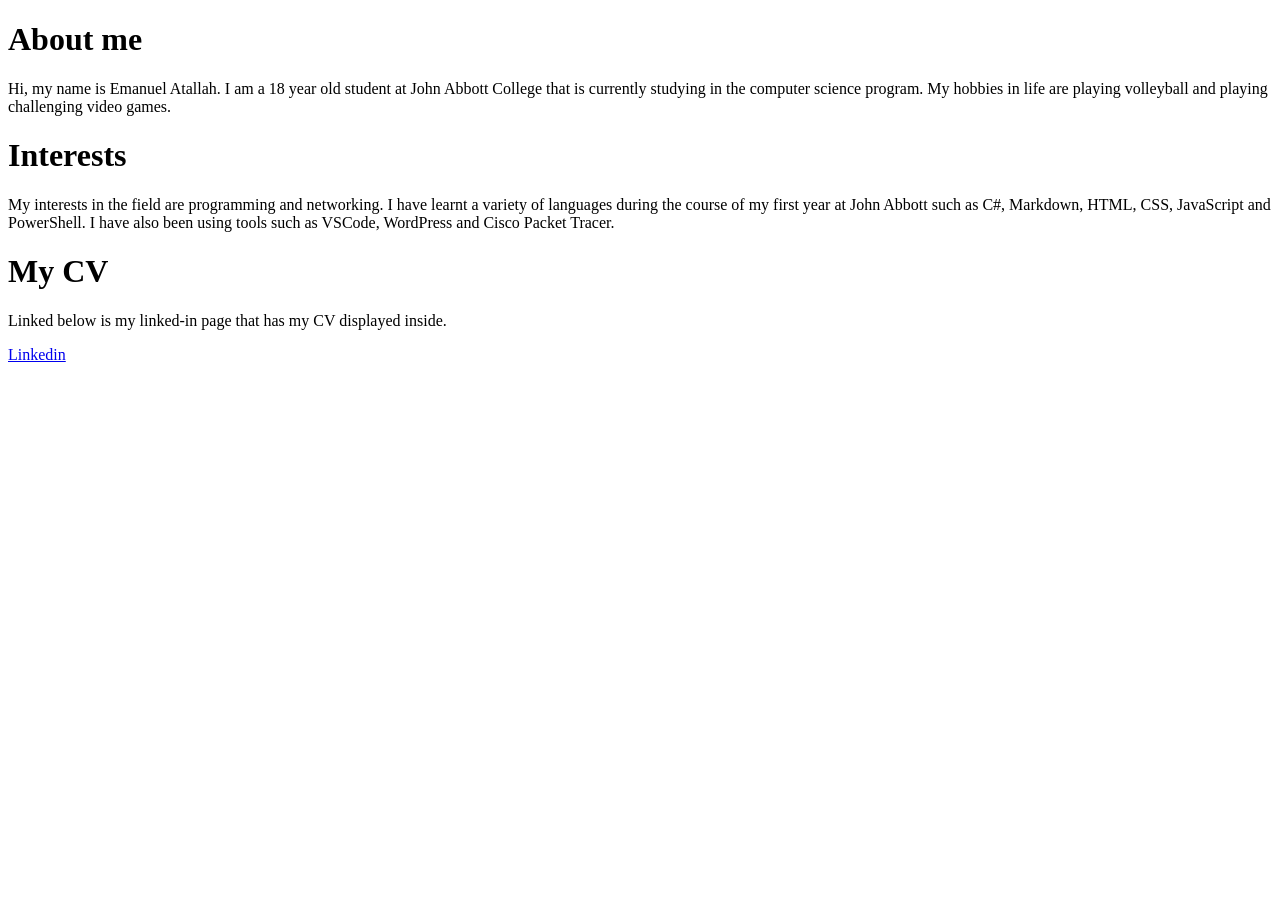
==== index.html @ ea79ba46 "Did the html layout for my home page" ====
<!DOCTYPE html>
<html lang="en">
<head>
    <meta charset="UTF-8">
    <meta name="viewport" content="width=device-width, initial-scale=1.0">
    <link rel="stylesheet" href="./styles/global.css" />
    <link rel="stylesheet" href="./styles/index.css" />

    <title>Emanuel Atallah</title>
</head>
<body>
    <div>
    <h1>About me</h1>
    <p>Hi, my name is Emanuel Atallah. I am a 18 year old student at John Abbott
       College that is currently studying in the computer science program. My hobbies in life
       are playing volleyball and playing challenging video games.
    </p>
    </div>

    <div>
    <h1>Interests</h1>
    <p>My interests in the field are programming and networking. I have learnt a variety of languages
    during the course of my first year at John Abbott such as C#, Markdown, HTML, CSS, JavaScript and PowerShell.
    I have also been using tools such as VSCode, WordPress and Cisco Packet Tracer.
    </p>
    </div>

    <div>
    <h1>My CV</h1>
    <p>
    Linked below is my linked-in page that has my CV displayed inside.
    <p><a href="https://www.linkedin.com/in/emanuel-atallah/">Linkedin</a> </p>
    </p>
    </div>
</body>
</html>
---- styles/global.css ----
@font-face {
  font-family: "Roboto";
  src: url("../assets/fonts/Roboto_Mono/RobotoMono-Italic-VariableFont_wght.ttf");
}
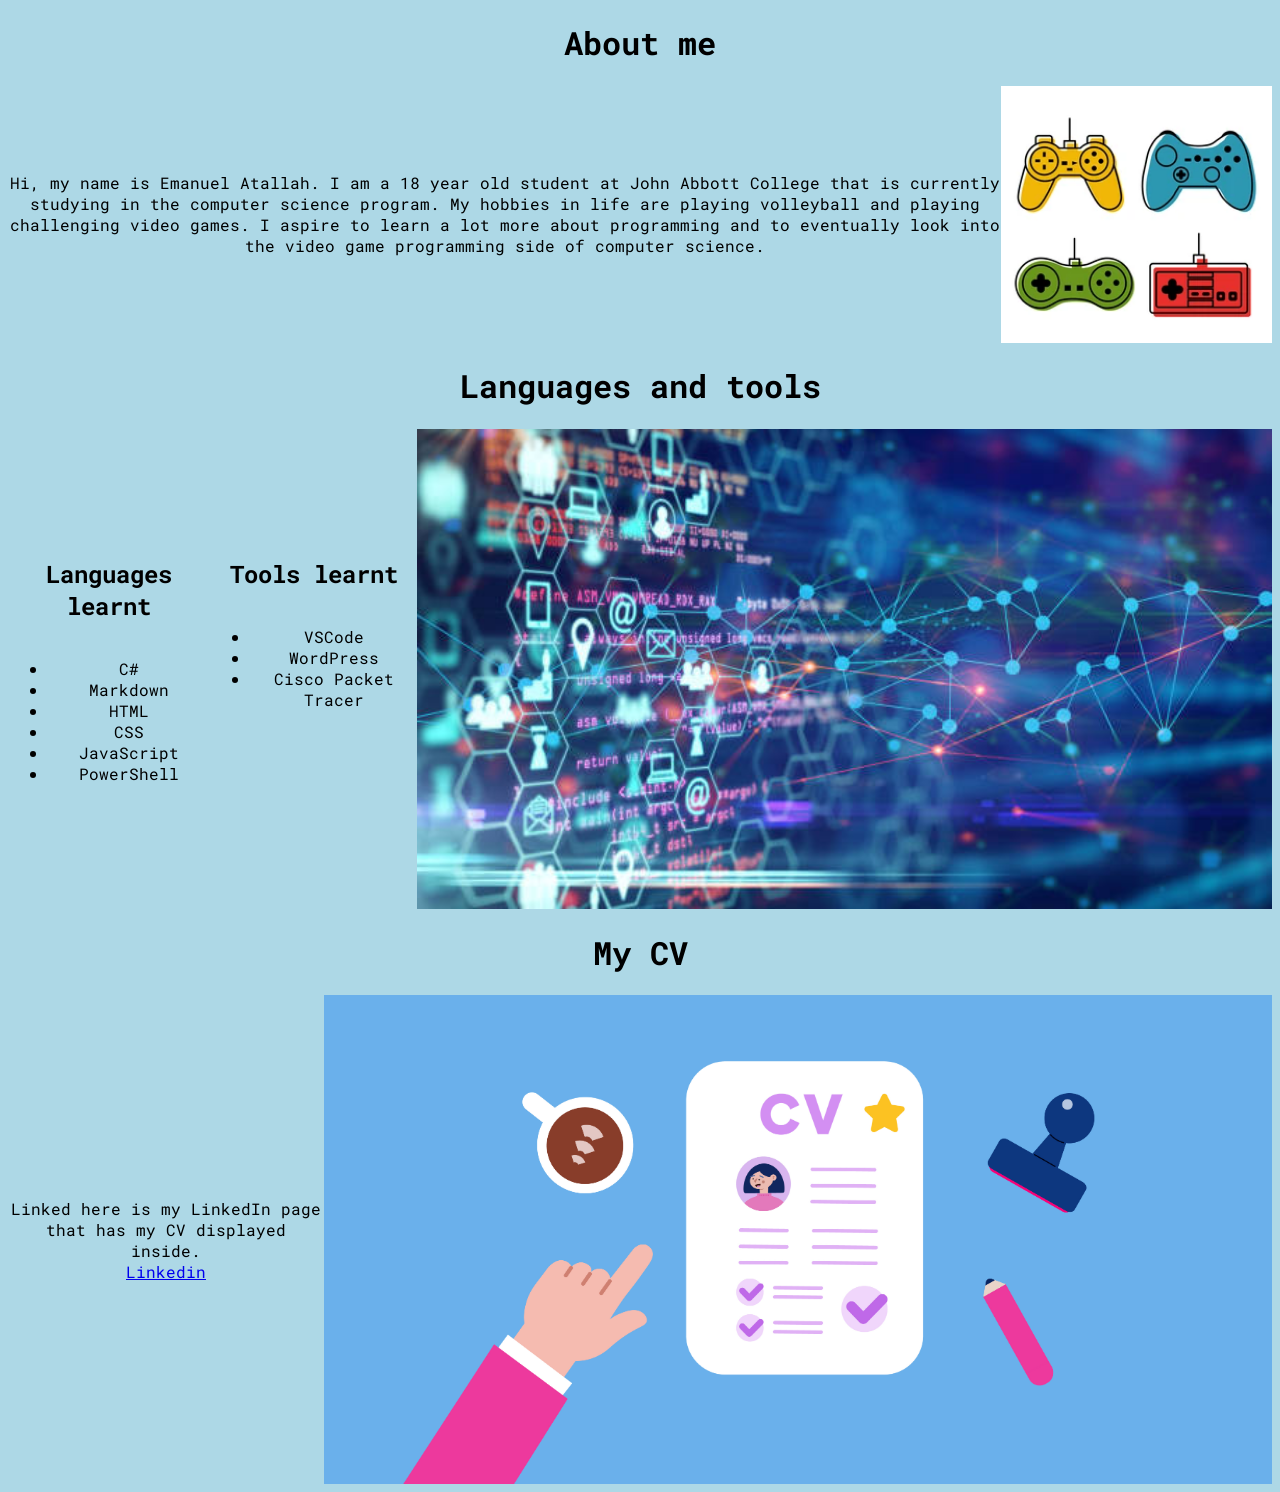
==== commit 9e037459: "Made the basic layout for the home page" ====
--- a/index.html
+++ b/index.html
@@ -11,26 +11,53 @@
 <body>
     <div>
     <h1>About me</h1>
+    <div class="aboutMe">
+    <img class="images" src="./assets/images/About me image.png" alt="Multiple game controllers next to each other"/>
     <p>Hi, my name is Emanuel Atallah. I am a 18 year old student at John Abbott
        College that is currently studying in the computer science program. My hobbies in life
-       are playing volleyball and playing challenging video games.
+       are playing volleyball and playing challenging video games. I aspire to learn a lot more about programming and
+       to eventually look into the video game programming side of computer science.
     </p>
+    </div>
     </div>
 
     <div>
-    <h1>Interests</h1>
-    <p>My interests in the field are programming and networking. I have learnt a variety of languages
-    during the course of my first year at John Abbott such as C#, Markdown, HTML, CSS, JavaScript and PowerShell.
-    I have also been using tools such as VSCode, WordPress and Cisco Packet Tracer.
-    </p>
+    <h1>Languages and tools</h1>
+    <div  class="LanguagesAndTools">
+    <img class="images" src="./assets/images/Interest image-612x612.jpg" alt="Networking image"/>
+    <div class="languagesandtoolstext">
+    <div class="languages">
+    <h2>Languages learnt</h2>
+    <ul>
+        <li>C#</li>
+        <li>Markdown</li>
+        <li>HTML</li>
+        <li>CSS</li>
+        <li>JavaScript</li>
+        <li>PowerShell</li>
+    </ul>
+    </div>
+    <div class="tools">
+    <h2>Tools learnt</h2>
+    <ul>
+        <li>VSCode</li>
+        <li>WordPress</li>
+        <li>Cisco Packet Tracer</li>
+    </ul>
+    </div>
+    </div>
+    </div>
     </div>
 
     <div>
     <h1>My CV</h1>
-    <p>
-    Linked below is my linked-in page that has my CV displayed inside.
-    <p><a href="https://www.linkedin.com/in/emanuel-atallah/">Linkedin</a> </p>
+    <div class="CV">
+    <img class="images" src="./assets/images/CV_1280x660.jpg" alt="Linkedin image"/>
+    <p class ="cvtext">
+    Linked here is my LinkedIn page that has my CV displayed inside.
+    <a href="https://www.linkedin.com/in/emanuel-atallah/">Linkedin</a>
     </p>
+    </div>
     </div>
 </body>
 </html>
--- a/styles/global.css
+++ b/styles/global.css
@@ -1,4 +1,12 @@
 @font-face {
   font-family: "Roboto";
-  src: url("../assets/fonts/Roboto_Mono/RobotoMono-Italic-VariableFont_wght.ttf");
+  src: url("../assets/fonts/Roboto_Mono/RobotoMono-VariableFont_wght.ttf");
 }
+
+body {
+    font-family: "Roboto";
+    text-align: center;
+}
+* {
+    background-color: lightblue;
+}
--- a/styles/index.css
+++ b/styles/index.css
@@ -0,0 +1,57 @@
+.aboutMe{
+    display:flex;
+    flex-direction: column;
+    justify-content: center;
+    align-items: center;
+}
+.LanguagesAndTools {
+    display: flex;
+    flex-direction: column;
+    justify-content: center;
+    align-items: center;
+}
+.CV {
+    display: flex;
+    flex-direction: column;
+    justify-content: center;
+    align-items: center;
+}
+img {
+    width: 75%;
+    height: auto;
+}
+
+@media (min-width: 768px) 
+{
+    .aboutMe {
+        flex-direction: row-reverse;
+    }
+    .LanguagesAndTools {
+        flex-direction: row-reverse;
+    }
+    .CV {
+        flex-direction: row-reverse;
+    }
+    .cvtext {
+        display: flex;
+        flex-direction: column;
+    }
+    .languages {
+        display: flex;
+        flex-direction: column;
+    }
+    .tools {
+        display: flex;
+        flex-direction: column;
+    }
+    .languagesandtoolstext {
+        display: flex;
+    }
+
+}
+
+@media (min-width: 1025px)
+{
+
+
+}
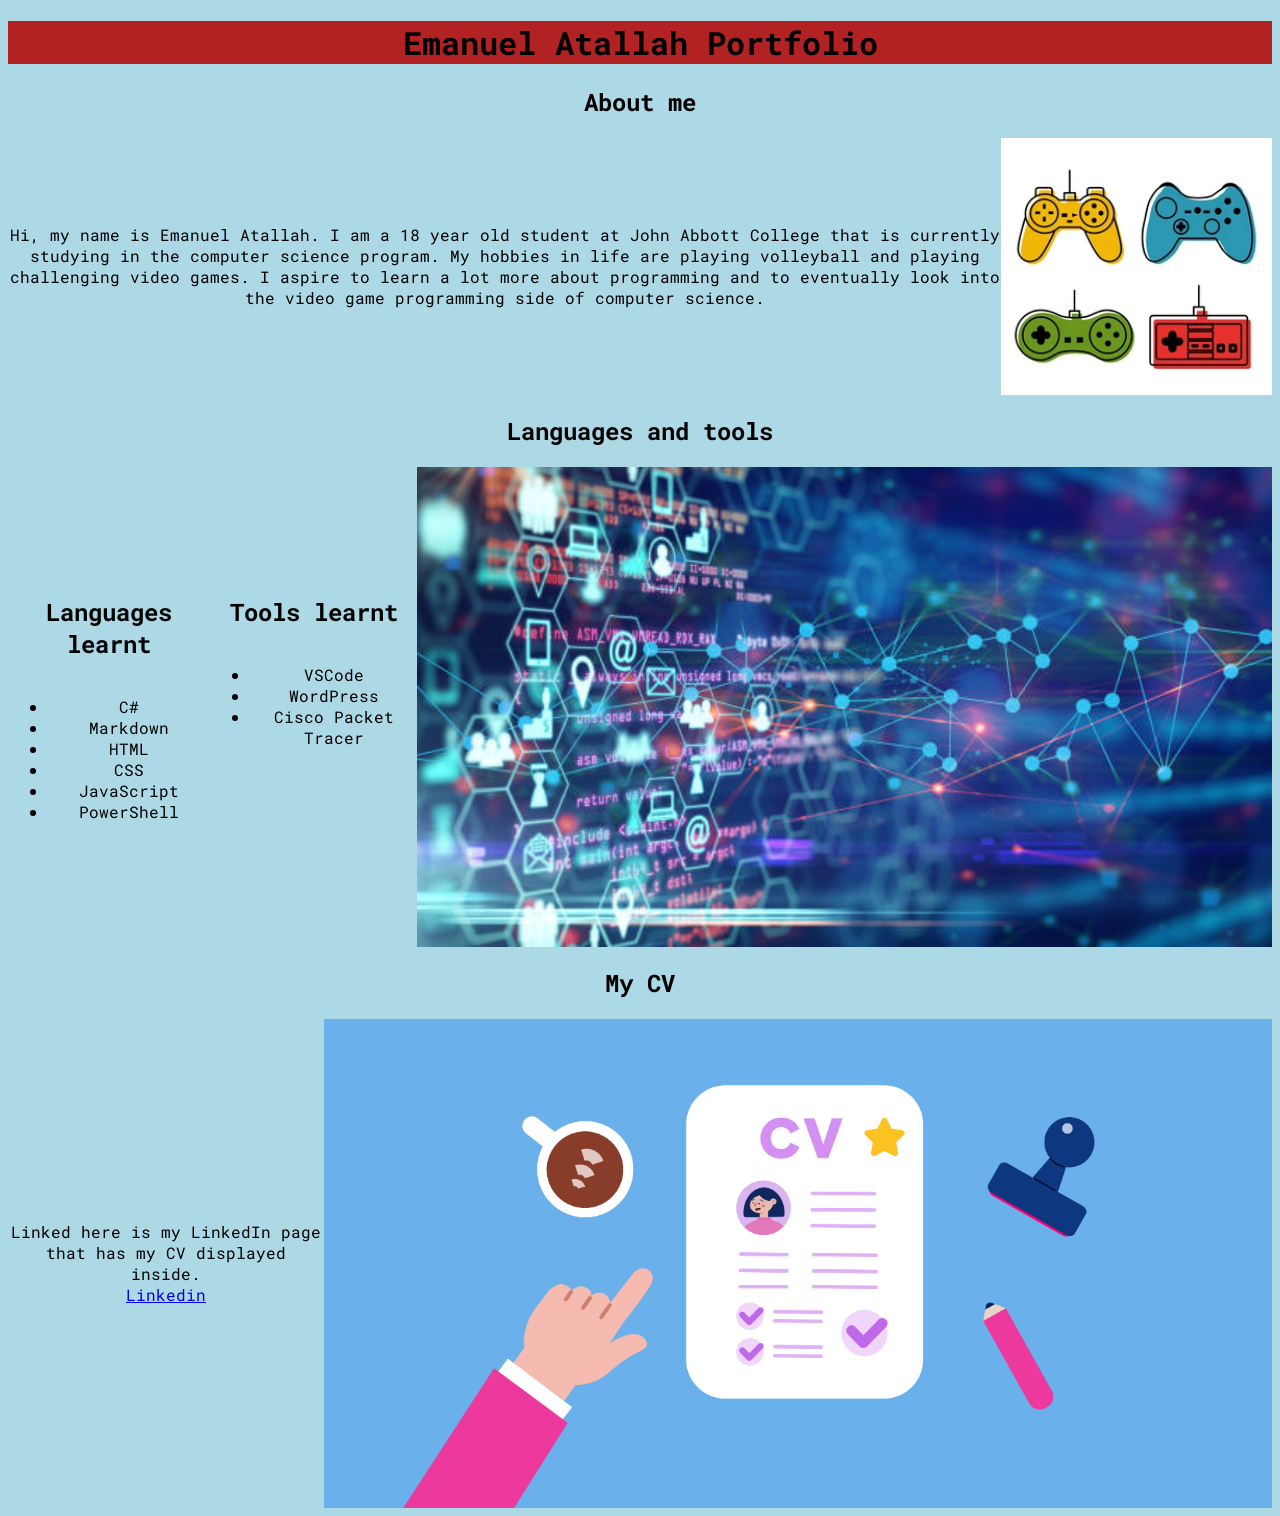
==== commit aab66148: "Added the final tweaks to the home page" ====
--- a/index.html
+++ b/index.html
@@ -9,7 +9,8 @@
     <title>Emanuel Atallah</title>
 </head>
 <body>
-    <div>
+    <header><h1>Emanuel Atallah Portfolio</h1></header>
+    <section>
     <h1>About me</h1>
     <div class="aboutMe">
     <img class="images" src="./assets/images/About me image.png" alt="Multiple game controllers next to each other"/>
@@ -19,14 +20,14 @@
        to eventually look into the video game programming side of computer science.
     </p>
     </div>
-    </div>
+    </section>
 
-    <div>
+    <section>
     <h1>Languages and tools</h1>
     <div  class="LanguagesAndTools">
-    <img class="images" src="./assets/images/Interest image-612x612.jpg" alt="Networking image"/>
-    <div class="languagesandtoolstext">
-    <div class="languages">
+    <img class="images image2" src="./assets/images/Interest image-612x612.jpg" alt="Networking image"/>
+    <section class="languagesandtoolstext">
+    <section class="languages">
     <h2>Languages learnt</h2>
     <ul>
         <li>C#</li>
@@ -36,28 +37,28 @@
         <li>JavaScript</li>
         <li>PowerShell</li>
     </ul>
-    </div>
-    <div class="tools">
+    </section>
+    <section class="tools">
     <h2>Tools learnt</h2>
     <ul>
         <li>VSCode</li>
         <li>WordPress</li>
         <li>Cisco Packet Tracer</li>
     </ul>
+    </section>
+    </section>
     </div>
-    </div>
-    </div>
-    </div>
+    </section>
 
-    <div>
+    <section>
     <h1>My CV</h1>
     <div class="CV">
     <img class="images" src="./assets/images/CV_1280x660.jpg" alt="Linkedin image"/>
     <p class ="cvtext">
     Linked here is my LinkedIn page that has my CV displayed inside.
-    <a href="https://www.linkedin.com/in/emanuel-atallah/">Linkedin</a>
+    <a href="www.linkedin.com/in/emanuel-atallah-b0bb00388/">Linkedin</a>
     </p>
     </div>
-    </div>
+    </section>
 </body>
 </html>
--- a/styles/global.css
+++ b/styles/global.css
@@ -6,7 +6,6 @@
 body {
     font-family: "Roboto";
     text-align: center;
+    background-color: lightblue;
+
 }
-* {
-    background-color: lightblue;
-}
--- a/styles/index.css
+++ b/styles/index.css
@@ -19,6 +19,11 @@
 img {
     width: 75%;
     height: auto;
+}
+header {
+    position: sticky;
+    top: 0;
+    background-color: firebrick;
 }
 
 @media (min-width: 768px) 
@@ -47,11 +52,17 @@
     .languagesandtoolstext {
         display: flex;
     }
+    .image2 {
+        width: 50%;
+    }
+
 
 }
 
 @media (min-width: 1025px)
 {
-
+    .image2 {
+        width: 75%;
+    }
 
 }
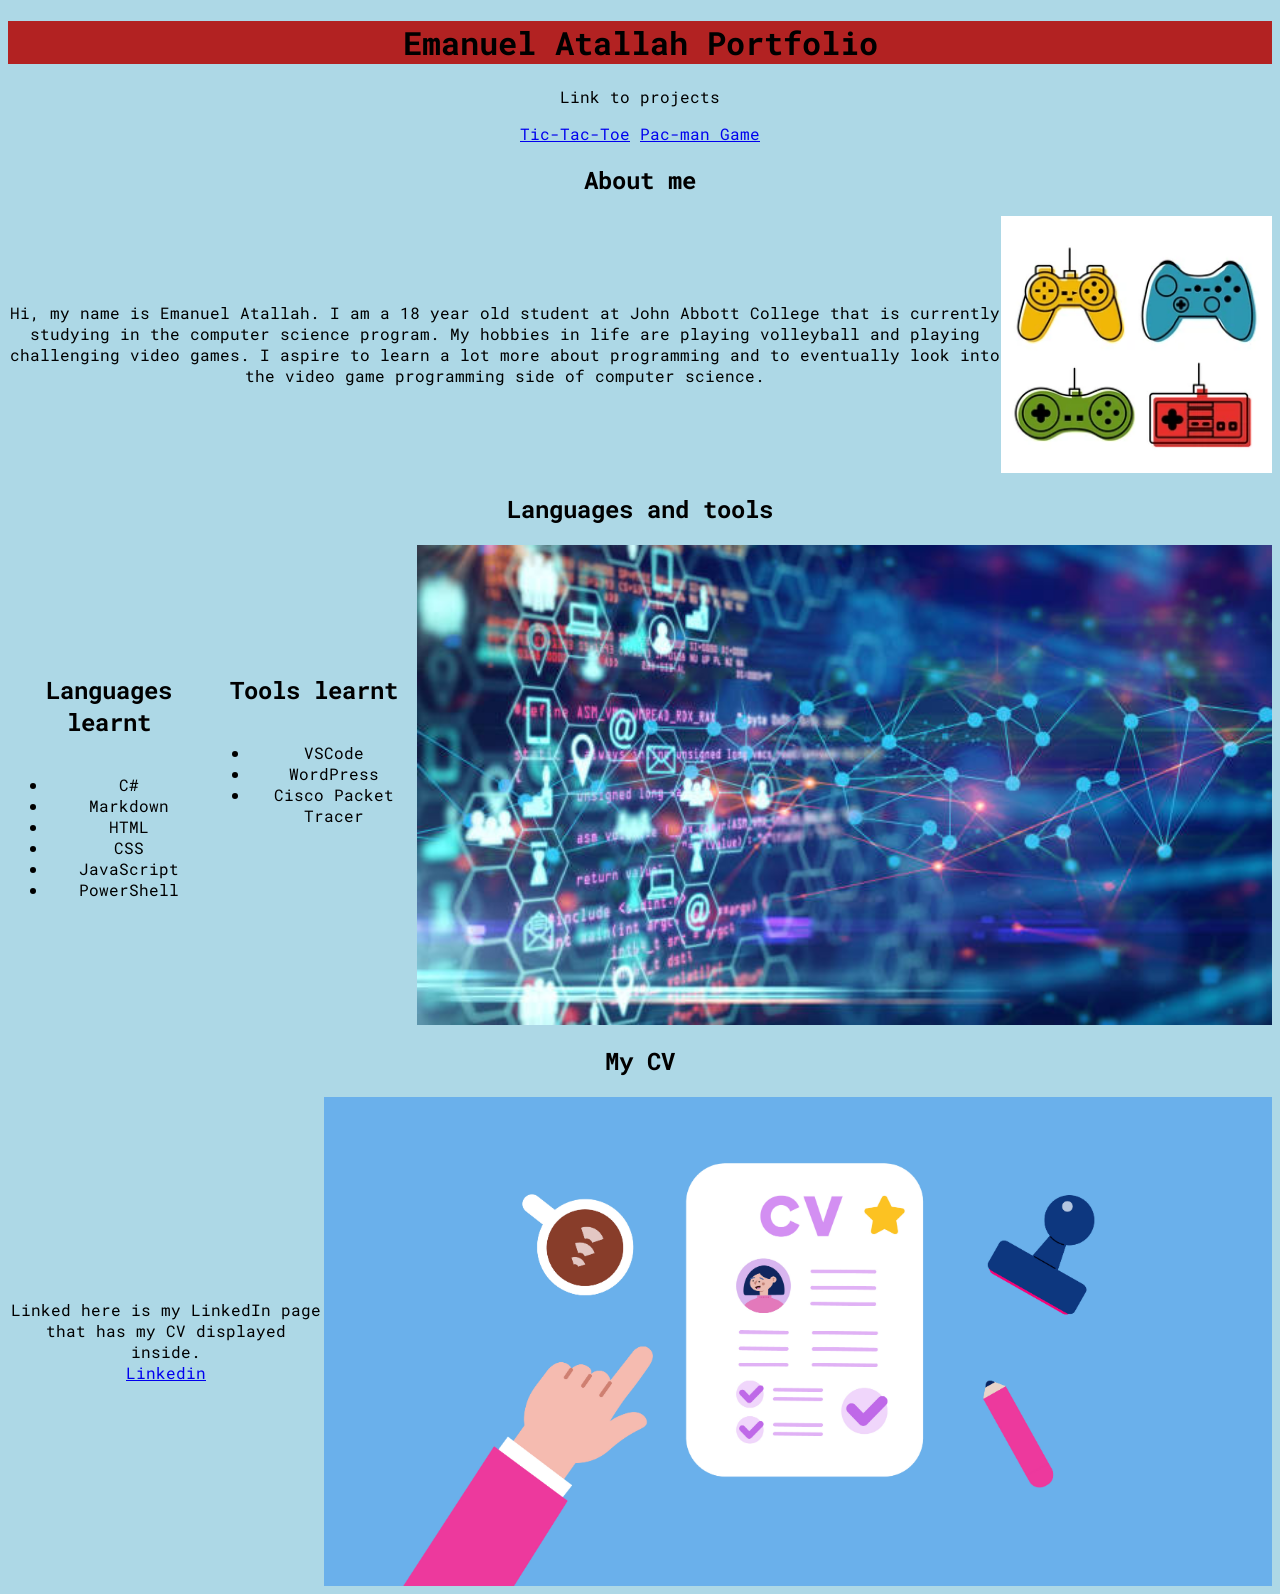
==== commit 1df583fe: "Created the two project pages and linked them in the home page" ====
--- a/index.html
+++ b/index.html
@@ -10,6 +10,12 @@
 </head>
 <body>
     <header><h1>Emanuel Atallah Portfolio</h1></header>
+    <aside> 
+        <p>Link to projects</p>
+        <a href="./pages/Tic-Tac-Toe.html">Tic-Tac-Toe</a>
+        <a href="./pages/PacmanGame.html">Pac-man Game</a>
+
+    </aside>
     <section>
     <h1>About me</h1>
     <div class="aboutMe">
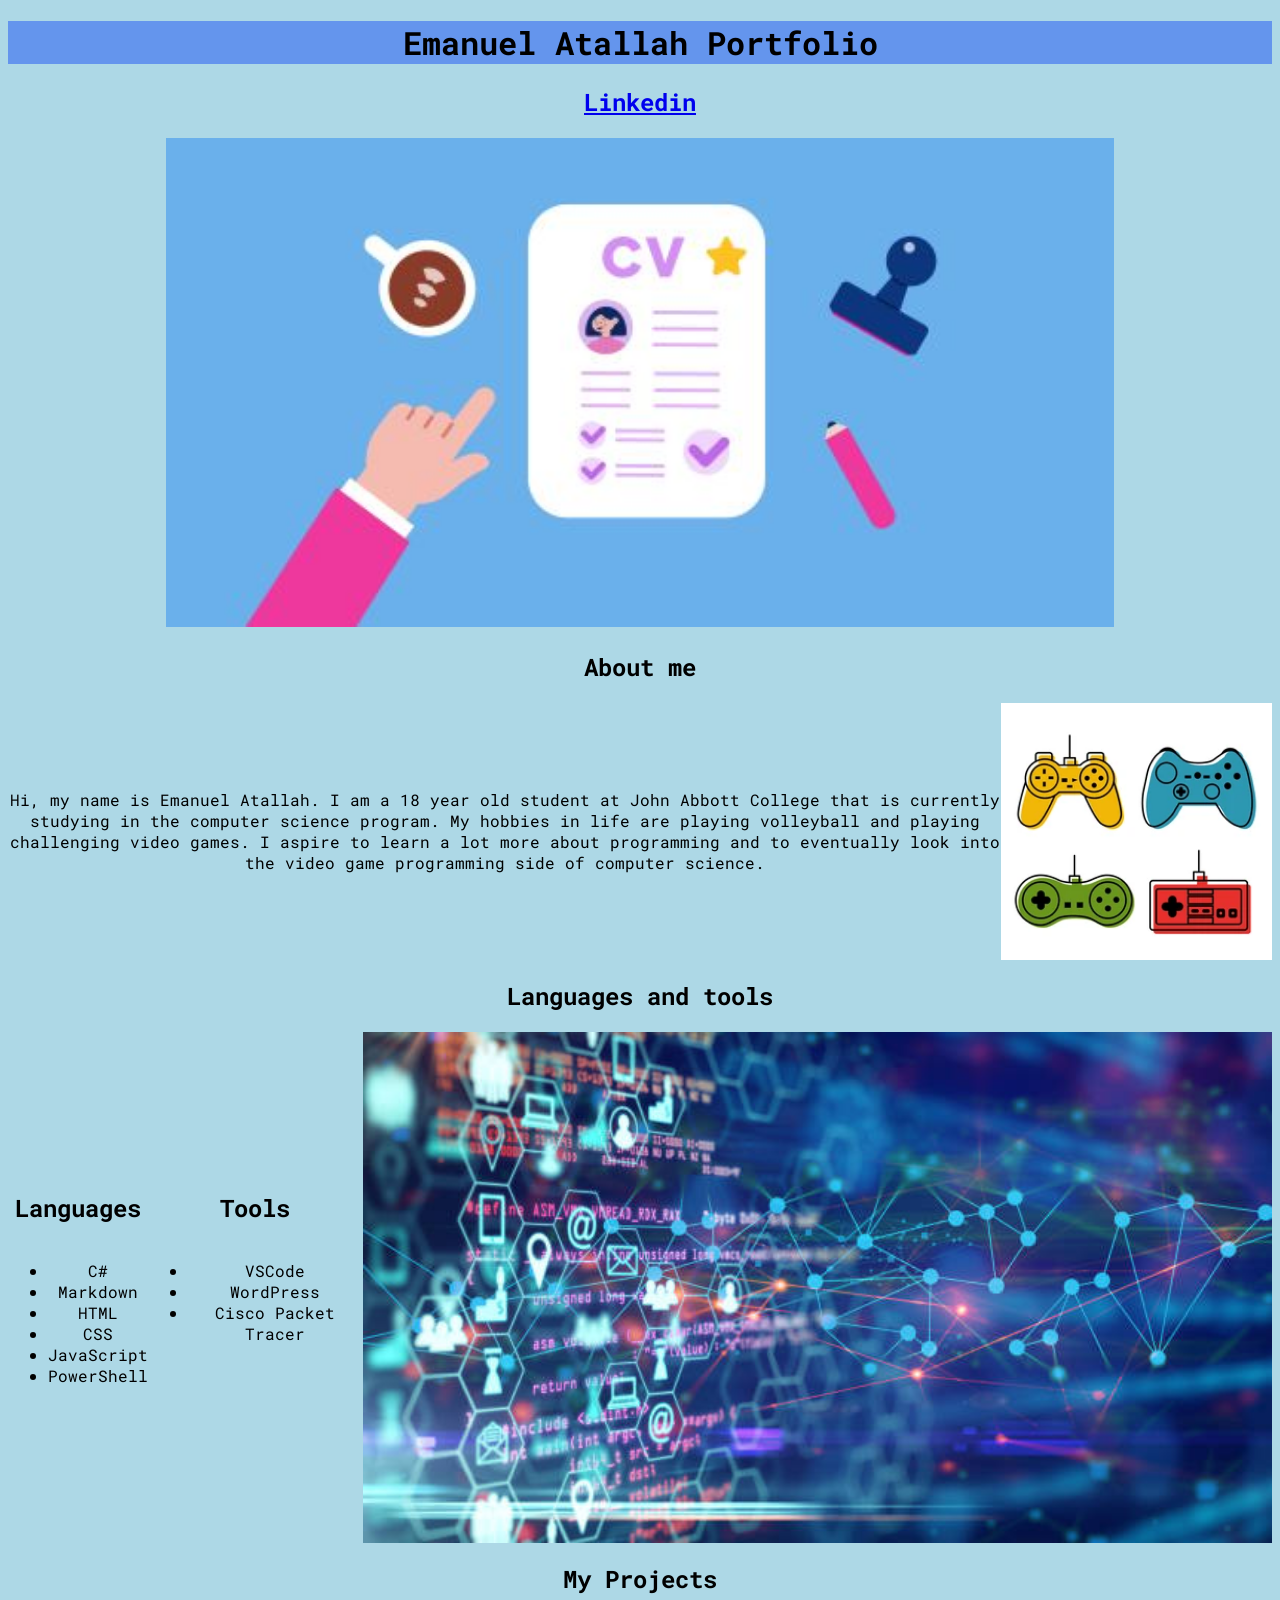
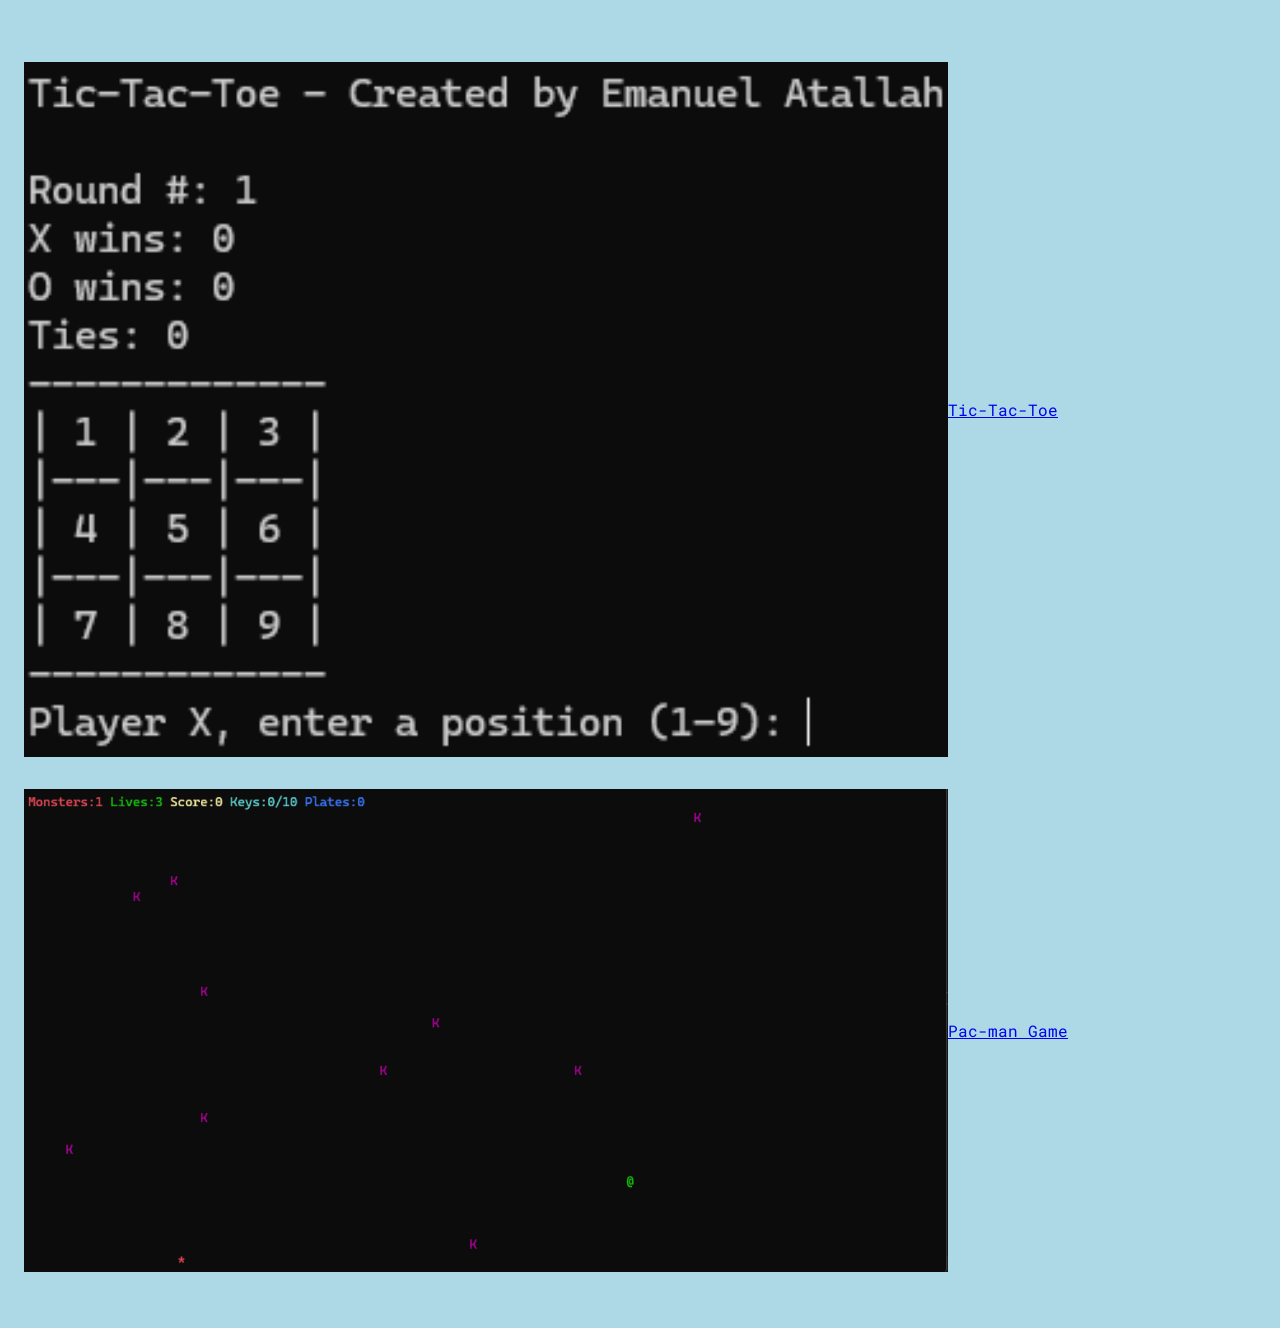
==== commit 71d2f79d: "added project images and made the design cleaner" ====
--- a/index.html
+++ b/index.html
@@ -10,12 +10,11 @@
 </head>
 <body>
     <header><h1>Emanuel Atallah Portfolio</h1></header>
-    <aside> 
-        <p>Link to projects</p>
-        <a href="./pages/Tic-Tac-Toe.html">Tic-Tac-Toe</a>
-        <a href="./pages/PacmanGame.html">Pac-man Game</a>
+    <section> 
+        <p><h2><a href="www.linkedin.com/in/emanuel-atallah-b0bb00388/">Linkedin</a></h2></p>    
+         <img class="cvimg" src="./assets/images/CV_500x258.jpg" alt="Linkedin image"/>
+    </section>
 
-    </aside>
     <section>
     <h1>About me</h1>
     <div class="aboutMe">
@@ -34,7 +33,7 @@
     <img class="images image2" src="./assets/images/Interest image-612x612.jpg" alt="Networking image"/>
     <section class="languagesandtoolstext">
     <section class="languages">
-    <h2>Languages learnt</h2>
+    <h2>Languages</h2>
     <ul>
         <li>C#</li>
         <li>Markdown</li>
@@ -45,7 +44,7 @@
     </ul>
     </section>
     <section class="tools">
-    <h2>Tools learnt</h2>
+    <h2>Tools</h2>
     <ul>
         <li>VSCode</li>
         <li>WordPress</li>
@@ -57,12 +56,17 @@
     </section>
 
     <section>
-    <h1>My CV</h1>
-    <div class="CV">
-    <img class="images" src="./assets/images/CV_1280x660.jpg" alt="Linkedin image"/>
-    <p class ="cvtext">
-    Linked here is my LinkedIn page that has my CV displayed inside.
-    <a href="www.linkedin.com/in/emanuel-atallah-b0bb00388/">Linkedin</a>
+    <h1>My Projects</h1>
+    <div class="Projects">
+    <p>
+        <div class="tictactoe">
+        <img class="projectimgs" src="./assets/images/Tic-Tac-Toe.png" alt="image of my Tic-Tac-Toe game."/>
+        <a href="./pages/Tic-Tac-Toe.html">Tic-Tac-Toe</a>
+        </div>
+        <div class="pacman">
+        <img class="projectimgs" src="./assets/images/Pac-Man.png" alt="image of my Pacman game."/>
+        <a href="./pages/PacmanGame.html">Pac-man Game</a>
+        </div>
     </p>
     </div>
     </section>
--- a/styles/global.css
+++ b/styles/global.css
@@ -7,5 +7,4 @@
     font-family: "Roboto";
     text-align: center;
     background-color: lightblue;
-
 }
--- a/styles/index.css
+++ b/styles/index.css
@@ -10,7 +10,7 @@
     justify-content: center;
     align-items: center;
 }
-.CV {
+.Projects {
     display: flex;
     flex-direction: column;
     justify-content: center;
@@ -23,7 +23,19 @@
 header {
     position: sticky;
     top: 0;
-    background-color: firebrick;
+    background-color:cornflowerblue;
+}
+.tictactoe {
+    display: flex;
+    flex-direction: column-reverse;
+    align-items: center;
+    padding: 1rem;
+}
+.pacman {
+    display: flex;
+    flex-direction: column-reverse;
+    align-items: center;
+    padding: 1rem;
 }
 
 @media (min-width: 768px) 
@@ -33,13 +45,6 @@
     }
     .LanguagesAndTools {
         flex-direction: row-reverse;
-    }
-    .CV {
-        flex-direction: row-reverse;
-    }
-    .cvtext {
-        display: flex;
-        flex-direction: column;
     }
     .languages {
         display: flex;
@@ -55,8 +60,15 @@
     .image2 {
         width: 50%;
     }
-
-
+    .cvimg{
+        width: 50%;
+    }
+    .tictactoe{
+        flex-direction: row;
+    }
+    .pacman{
+        flex-direction: row;
+    }
 }
 
 @media (min-width: 1025px)
@@ -64,5 +76,11 @@
     .image2 {
         width: 75%;
     }
+    .cvimg{
+        width: 75%;
+    }
+        .projectimgs {
+        width: 75%;
+    }
 
 }
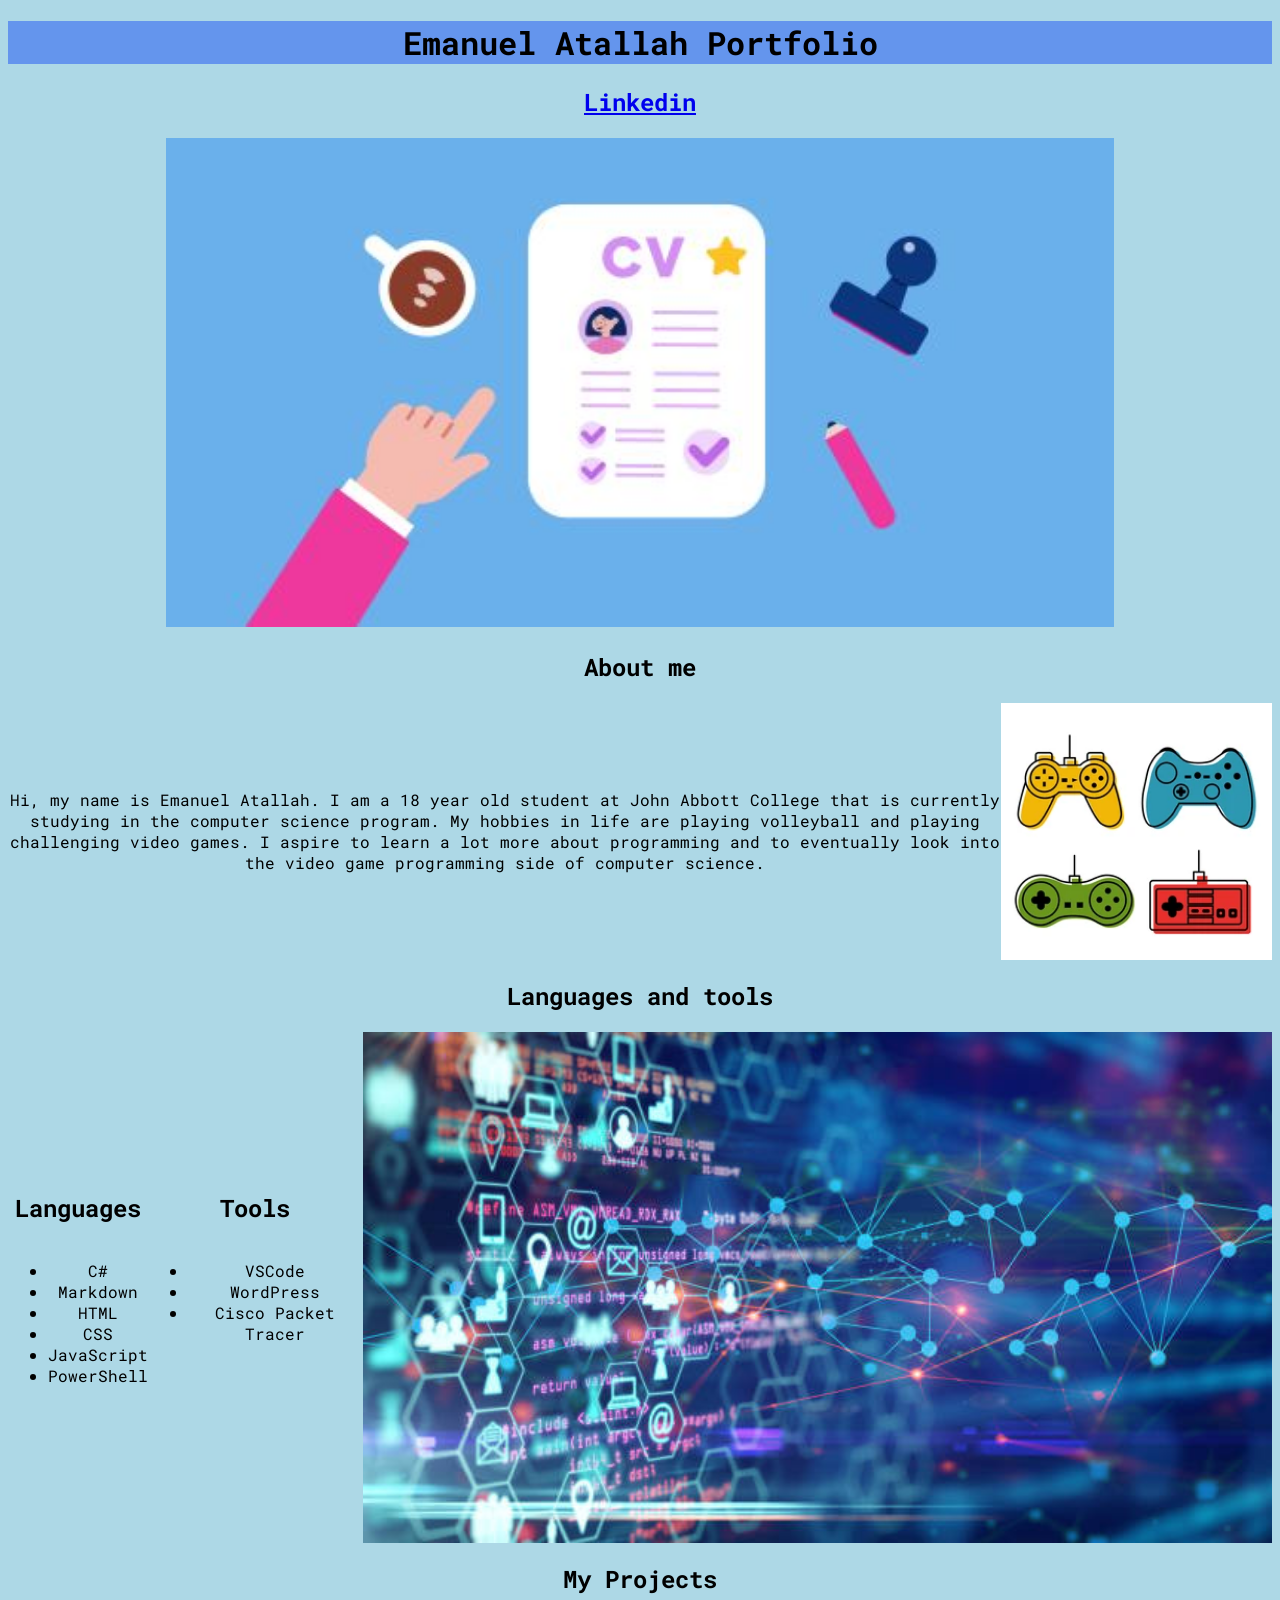
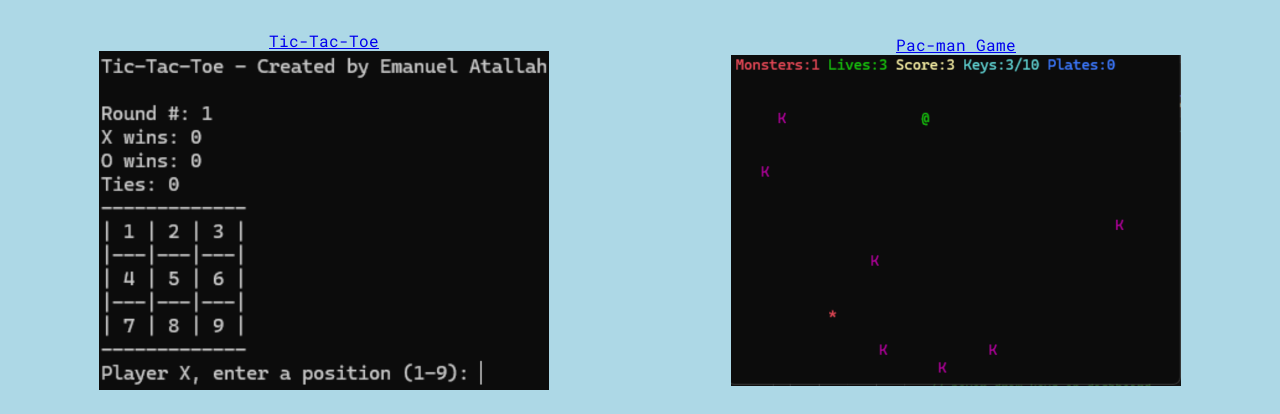
==== commit dc959716: "changed the project design on tablet and desktop to look better" ====
--- a/index.html
+++ b/index.html
@@ -1,5 +1,6 @@
 <!DOCTYPE html>
 <html lang="en">
+
 <head>
     <meta charset="UTF-8">
     <meta name="viewport" content="width=device-width, initial-scale=1.0">
@@ -8,67 +9,74 @@
 
     <title>Emanuel Atallah</title>
 </head>
+
 <body>
-    <header><h1>Emanuel Atallah Portfolio</h1></header>
-    <section> 
-        <p><h2><a href="www.linkedin.com/in/emanuel-atallah-b0bb00388/">Linkedin</a></h2></p>    
-         <img class="cvimg" src="./assets/images/CV_500x258.jpg" alt="Linkedin image"/>
+    <header>
+        <h1>Emanuel Atallah Portfolio</h1>
+    </header>
+    <section>
+        <p>
+        <h2><a href="www.linkedin.com/in/emanuel-atallah-b0bb00388/">Linkedin</a></h2>
+        </p>
+        <img class="cvimg" src="./assets/images/CV_500x258.jpg" alt="Linkedin image" />
     </section>
 
     <section>
-    <h1>About me</h1>
-    <div class="aboutMe">
-    <img class="images" src="./assets/images/About me image.png" alt="Multiple game controllers next to each other"/>
-    <p>Hi, my name is Emanuel Atallah. I am a 18 year old student at John Abbott
-       College that is currently studying in the computer science program. My hobbies in life
-       are playing volleyball and playing challenging video games. I aspire to learn a lot more about programming and
-       to eventually look into the video game programming side of computer science.
-    </p>
-    </div>
+        <h1>About me</h1>
+        <div class="aboutMe">
+            <img class="images" src="./assets/images/About me image.png"
+                alt="Multiple game controllers next to each other" />
+            <p>Hi, my name is Emanuel Atallah. I am a 18 year old student at John Abbott
+                College that is currently studying in the computer science program. My hobbies in life
+                are playing volleyball and playing challenging video games. I aspire to learn a lot more about
+                programming and
+                to eventually look into the video game programming side of computer science.
+            </p>
+        </div>
     </section>
 
     <section>
-    <h1>Languages and tools</h1>
-    <div  class="LanguagesAndTools">
-    <img class="images image2" src="./assets/images/Interest image-612x612.jpg" alt="Networking image"/>
-    <section class="languagesandtoolstext">
-    <section class="languages">
-    <h2>Languages</h2>
-    <ul>
-        <li>C#</li>
-        <li>Markdown</li>
-        <li>HTML</li>
-        <li>CSS</li>
-        <li>JavaScript</li>
-        <li>PowerShell</li>
-    </ul>
-    </section>
-    <section class="tools">
-    <h2>Tools</h2>
-    <ul>
-        <li>VSCode</li>
-        <li>WordPress</li>
-        <li>Cisco Packet Tracer</li>
-    </ul>
-    </section>
-    </section>
-    </div>
+        <h1>Languages and tools</h1>
+        <div class="LanguagesAndTools">
+            <img class="images image2" src="./assets/images/Interest image-612x612.jpg" alt="Networking image" />
+            <section class="languagesandtoolstext">
+                <section class="languages">
+                    <h2>Languages</h2>
+                    <ul>
+                        <li>C#</li>
+                        <li>Markdown</li>
+                        <li>HTML</li>
+                        <li>CSS</li>
+                        <li>JavaScript</li>
+                        <li>PowerShell</li>
+                    </ul>
+                </section>
+                <section class="tools">
+                    <h2>Tools</h2>
+                    <ul>
+                        <li>VSCode</li>
+                        <li>WordPress</li>
+                        <li>Cisco Packet Tracer</li>
+                    </ul>
+                </section>
+            </section>
+        </div>
     </section>
 
     <section>
-    <h1>My Projects</h1>
-    <div class="Projects">
-    <p>
-        <div class="tictactoe">
-        <img class="projectimgs" src="./assets/images/Tic-Tac-Toe.png" alt="image of my Tic-Tac-Toe game."/>
-        <a href="./pages/Tic-Tac-Toe.html">Tic-Tac-Toe</a>
+        <h1>My Projects</h1>
+        <div class="Projects">
+            <div class="tictactoe">
+                <img class="projectimgs" src="./assets/images/Tic-Tac-Toe.png" alt="image of my Tic-Tac-Toe game." />
+                <a href="./pages/Tic-Tac-Toe.html">Tic-Tac-Toe</a>
+            </div>
+
+            <div class="pacman">
+                <img class="projectimgs" src="./assets/images/Pac-Man.png" alt="image of my Pacman game." />
+                <a href="./pages/PacmanGame.html">Pac-man Game</a>
+            </div>
         </div>
-        <div class="pacman">
-        <img class="projectimgs" src="./assets/images/Pac-Man.png" alt="image of my Pacman game."/>
-        <a href="./pages/PacmanGame.html">Pac-man Game</a>
-        </div>
-    </p>
-    </div>
     </section>
 </body>
+
 </html>
--- a/styles/index.css
+++ b/styles/index.css
@@ -63,12 +63,10 @@
     .cvimg{
         width: 50%;
     }
-    .tictactoe{
+    .Projects {
         flex-direction: row;
     }
-    .pacman{
-        flex-direction: row;
-    }
+
 }
 
 @media (min-width: 1025px)
@@ -79,7 +77,7 @@
     .cvimg{
         width: 75%;
     }
-        .projectimgs {
+    .projectimgs {
         width: 75%;
     }
 
